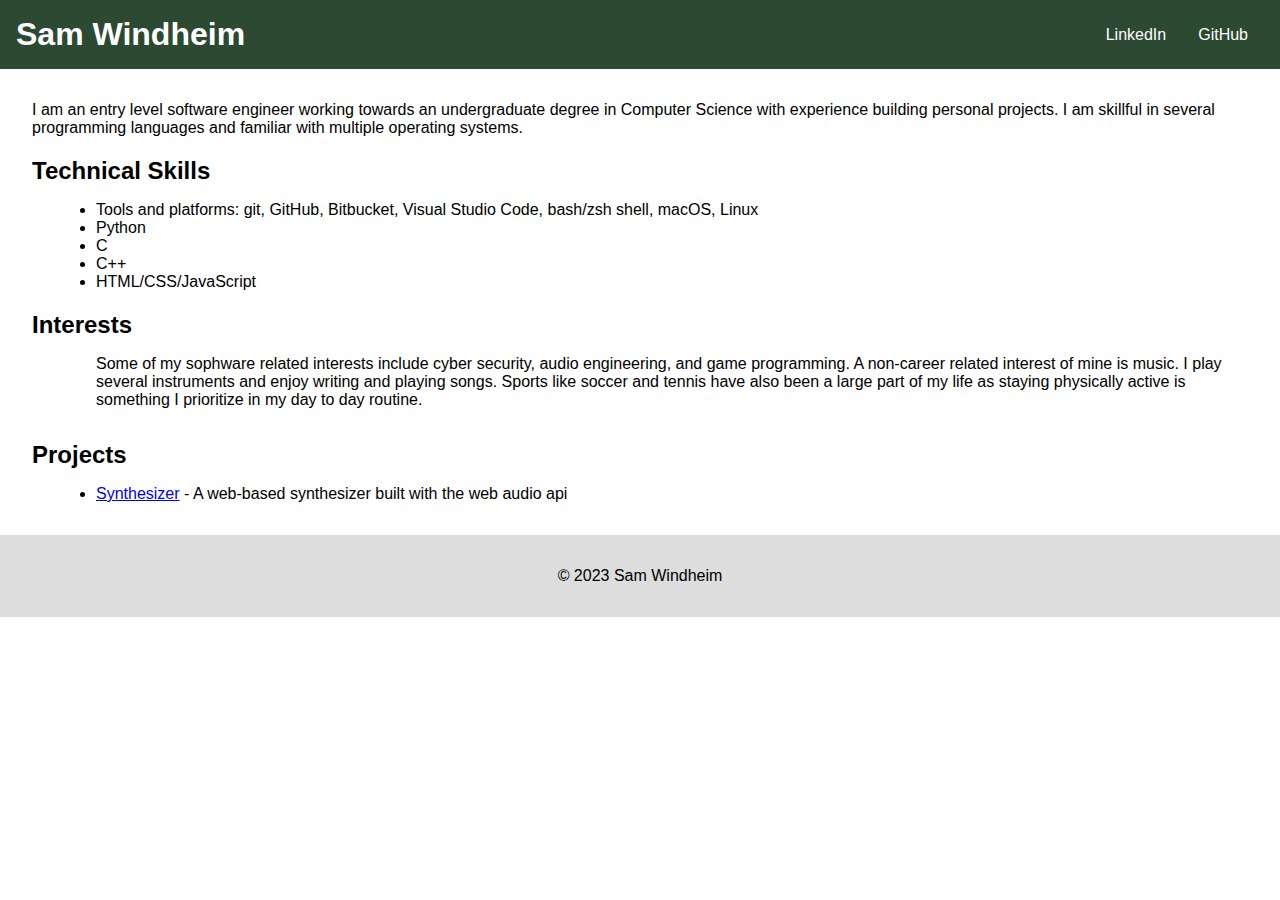
==== index.html @ 6e507746 "added sections of website per instructions" ====
<!DOCTYPE html>
<html lang="en">
  <head>
    <meta charset="UTF-8" />
    <meta name="viewport" content="width=device-width, initial-scale=1.0" />
    <link rel="stylesheet" href="style.css" />
    <title>Sam Windheim</title>
  </head>
  <body>
    <header>
      <h1>Sam Windheim</h1>
      <nav>
        <ul>
          <!-- <li><a href="#skills">Skills and Interests</a></li>
          <li><a href="#projects">Projects</a></li> -->
          <li><a href="https://www.linkedin.com/in/sam-windheim-47833a23a/">LinkedIn</a></li>
          <li><a href="https://github.com/samwindheim">GitHub</a></li>
        </ul>
      </nav>
    </header>

    <main>
      <section id="skills">
        <p>
          I am an entry level software engineer working towards an undergraduate
          degree in Computer Science with experience building personal projects.
          I am skillful in several programming languages and familiar with multiple
          operating systems.
        </p>
        <h2>Technical Skills</h2>
        <ul>
          <li>
            Tools and platforms: git, GitHub, Bitbucket, Visual Studio Code,
            bash/zsh shell, macOS, Linux
          <li>Python</li>
          <li>C</li>
          <li>C++</li>
          </li>
          <li>HTML/CSS/JavaScript</li>
        </ul>

        <h2>Interests</h2>
        <ul>
          <p>
            Some of my sophware related interests include cyber security, audio engineering, and game programming. A non-career related interest of mine is music. I play several instruments and enjoy writing and playing songs. Sports like soccer and tennis have also been a large part of my life as staying physically active is something I prioritize in my day to day routine.
          </p>
        </ul>
      </section>

      <section id="projects">
        <h2>Projects</h2>
        <ul>
          <li>
            <a href="synth/index.html">Synthesizer</a> - A web-based synthesizer
            built with the web audio api
          </li>
          <!-- <li><a href="#">Project 2</a> - Description of project 2</li>
          <li><a href="#">Project 3</a> - Description of project 3</li> -->
        </ul>
      </section>
    </main>

    <footer>
      <p>&copy; 2023 Sam Windheim</p>
    </footer>
  </body>
</html>
---- style.css ----
body {
    font-family: Arial, sans-serif;
    margin: 0;
    padding: 0;
  }
  
  header {
    background-color: #2c4931;
    color: white;
    display: flex;
    justify-content: space-between;
    align-items: center;
    padding: 1em;
  }
  
  header h1 {
    margin: 0;
    font-size: 2em;
  }
  
  header nav ul {
    list-style: none;
    margin: 0;
    padding: 0;
    display: flex;
  }
  
  header nav ul li {
    margin: 0 1em;
  }
  
  header nav ul li a {
    color: white;
    text-decoration: none;
  }
  
  main {
    margin: 2em;
  }
  
  section {
    margin-bottom: 2em;
  }
  
  h2 {
    font-size: 1.5em;
    margin-bottom: 0.5em;
  }
  
  ul {
    list-style: disc;
    margin-left: 1.5em;
    margin-bottom: 1em;
  }
  
  footer {
    background-color: #ddd;
    padding: 1em;
    text-align: center;
  }
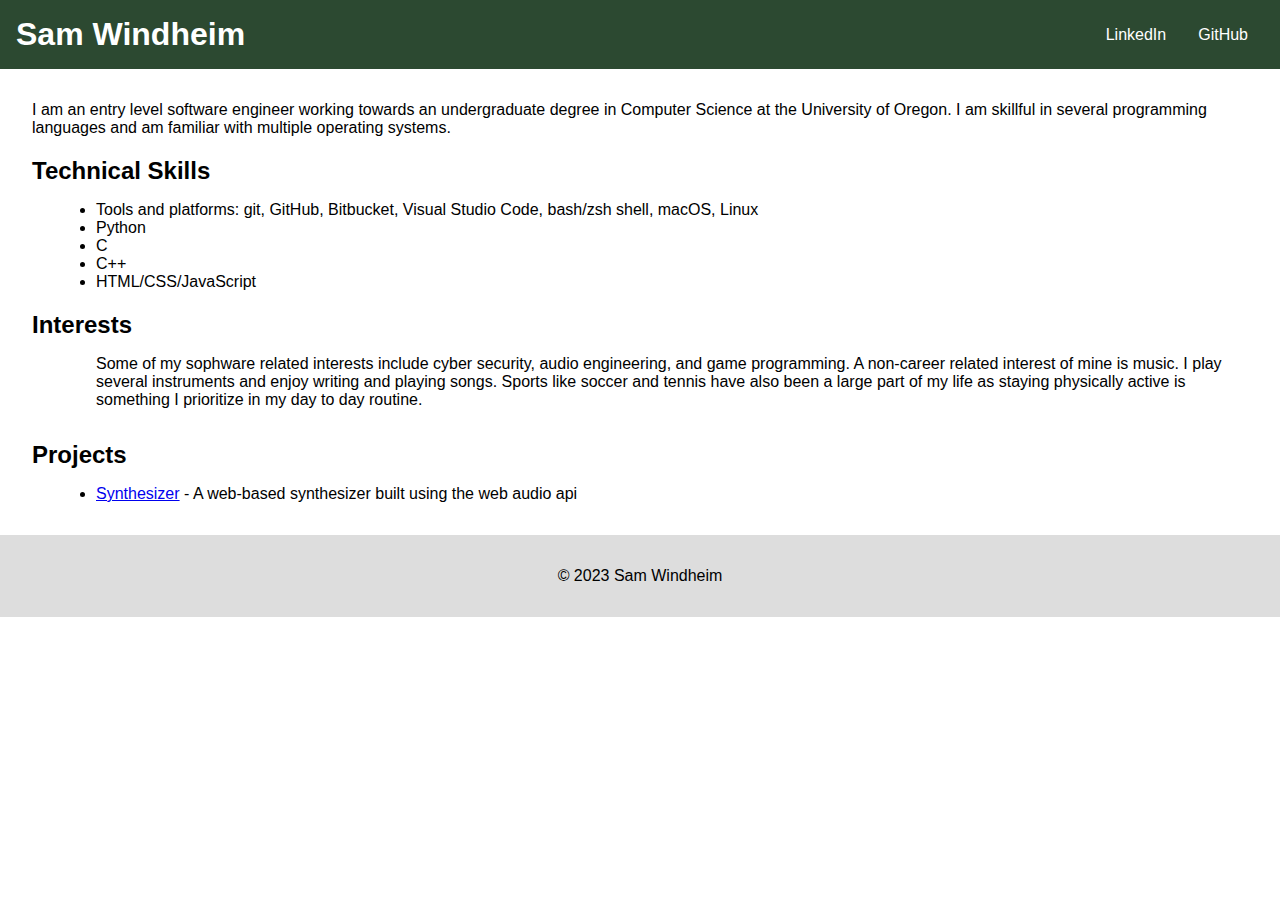
==== commit 187c7fc6: "adjusted wording in paragraphs" ====
--- a/index.html
+++ b/index.html
@@ -11,8 +11,6 @@
       <h1>Sam Windheim</h1>
       <nav>
         <ul>
-          <!-- <li><a href="#skills">Skills and Interests</a></li>
-          <li><a href="#projects">Projects</a></li> -->
           <li><a href="https://www.linkedin.com/in/sam-windheim-47833a23a/">LinkedIn</a></li>
           <li><a href="https://github.com/samwindheim">GitHub</a></li>
         </ul>
@@ -23,8 +21,8 @@
       <section id="skills">
         <p>
           I am an entry level software engineer working towards an undergraduate
-          degree in Computer Science with experience building personal projects.
-          I am skillful in several programming languages and familiar with multiple
+          degree in Computer Science at the University of Oregon.
+          I am skillful in several programming languages and am familiar with multiple
           operating systems.
         </p>
         <h2>Technical Skills</h2>
@@ -51,8 +49,7 @@
         <h2>Projects</h2>
         <ul>
           <li>
-            <a href="synth/index.html">Synthesizer</a> - A web-based synthesizer
-            built with the web audio api
+            <a href="synth/index.html">Synthesizer</a> - A web-based synthesizer built using the web audio api
           </li>
           <!-- <li><a href="#">Project 2</a> - Description of project 2</li>
           <li><a href="#">Project 3</a> - Description of project 3</li> -->
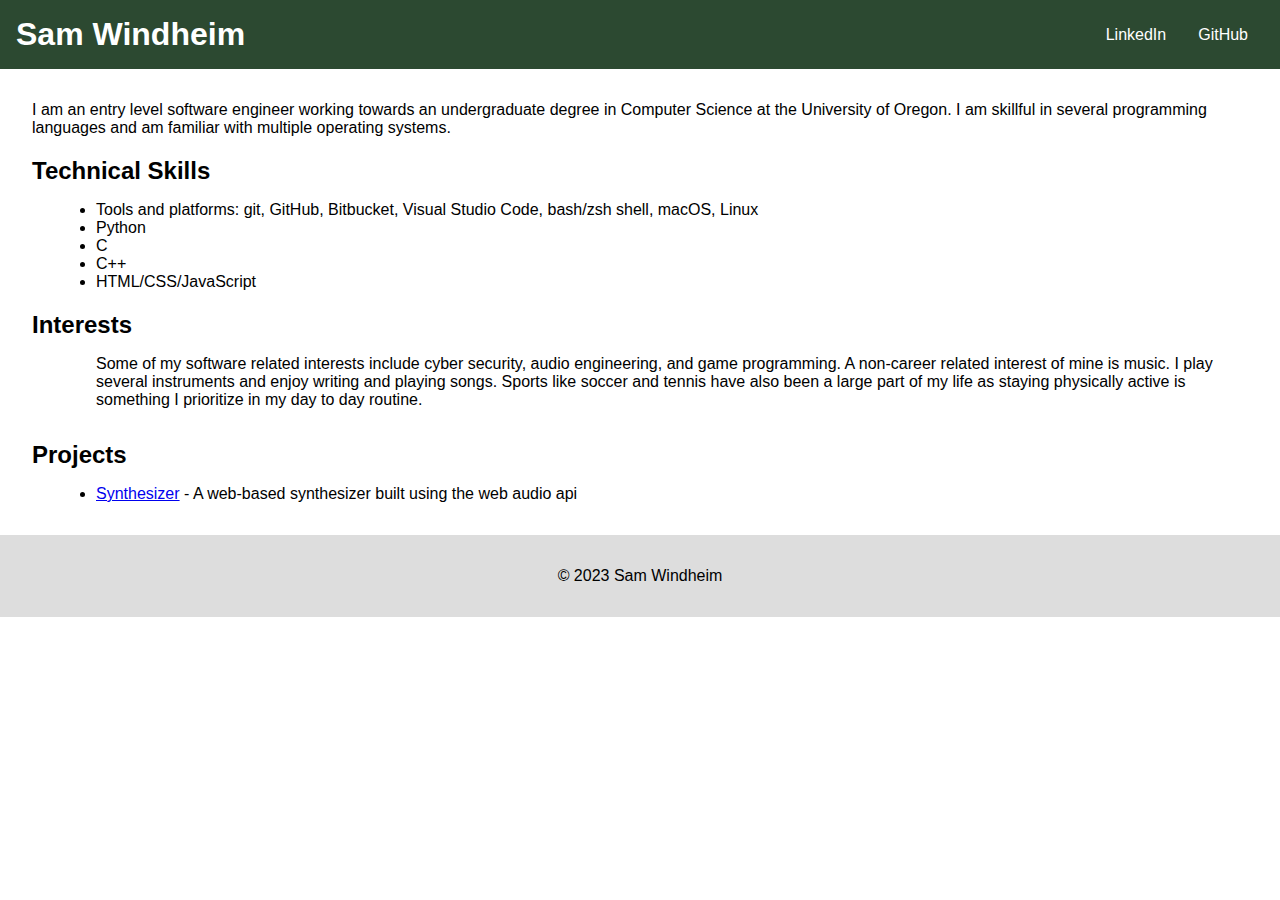
==== commit 3287de07: "fixed sophware typo" ====
--- a/index.html
+++ b/index.html
@@ -40,7 +40,7 @@
         <h2>Interests</h2>
         <ul>
           <p>
-            Some of my sophware related interests include cyber security, audio engineering, and game programming. A non-career related interest of mine is music. I play several instruments and enjoy writing and playing songs. Sports like soccer and tennis have also been a large part of my life as staying physically active is something I prioritize in my day to day routine.
+            Some of my software related interests include cyber security, audio engineering, and game programming. A non-career related interest of mine is music. I play several instruments and enjoy writing and playing songs. Sports like soccer and tennis have also been a large part of my life as staying physically active is something I prioritize in my day to day routine.
           </p>
         </ul>
       </section>
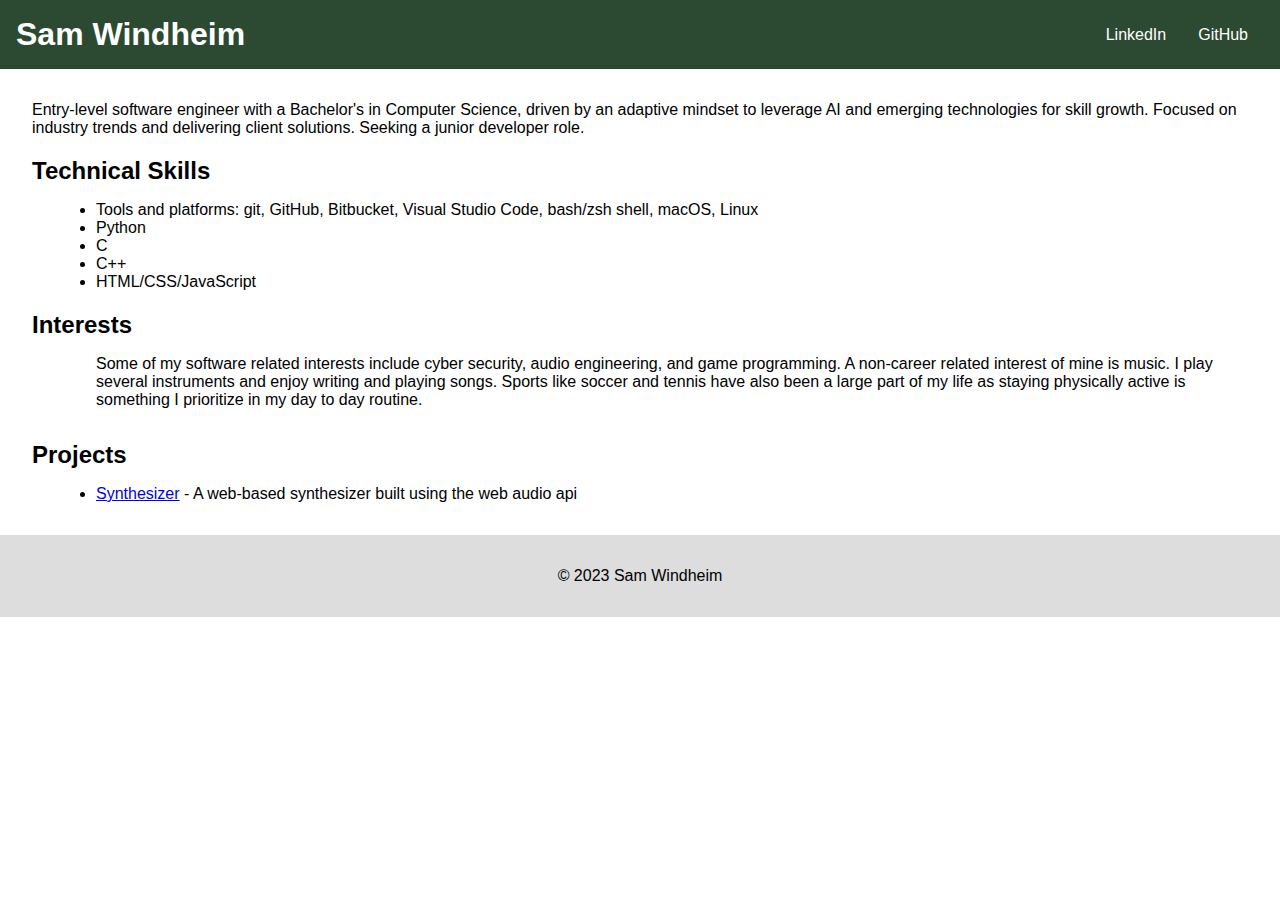
==== commit bc8c7792: "updated intro" ====
--- a/index.html
+++ b/index.html
@@ -20,10 +20,10 @@
     <main>
       <section id="skills">
         <p>
-          I am an entry level software engineer working towards an undergraduate
-          degree in Computer Science at the University of Oregon.
-          I am skillful in several programming languages and am familiar with multiple
-          operating systems.
+          Entry-level software engineer with a Bachelor's in Computer Science, 
+          driven by an adaptive mindset to leverage AI and emerging technologies 
+          for skill growth. Focused on industry trends and delivering client solutions. 
+          Seeking a junior developer role.
         </p>
         <h2>Technical Skills</h2>
         <ul>
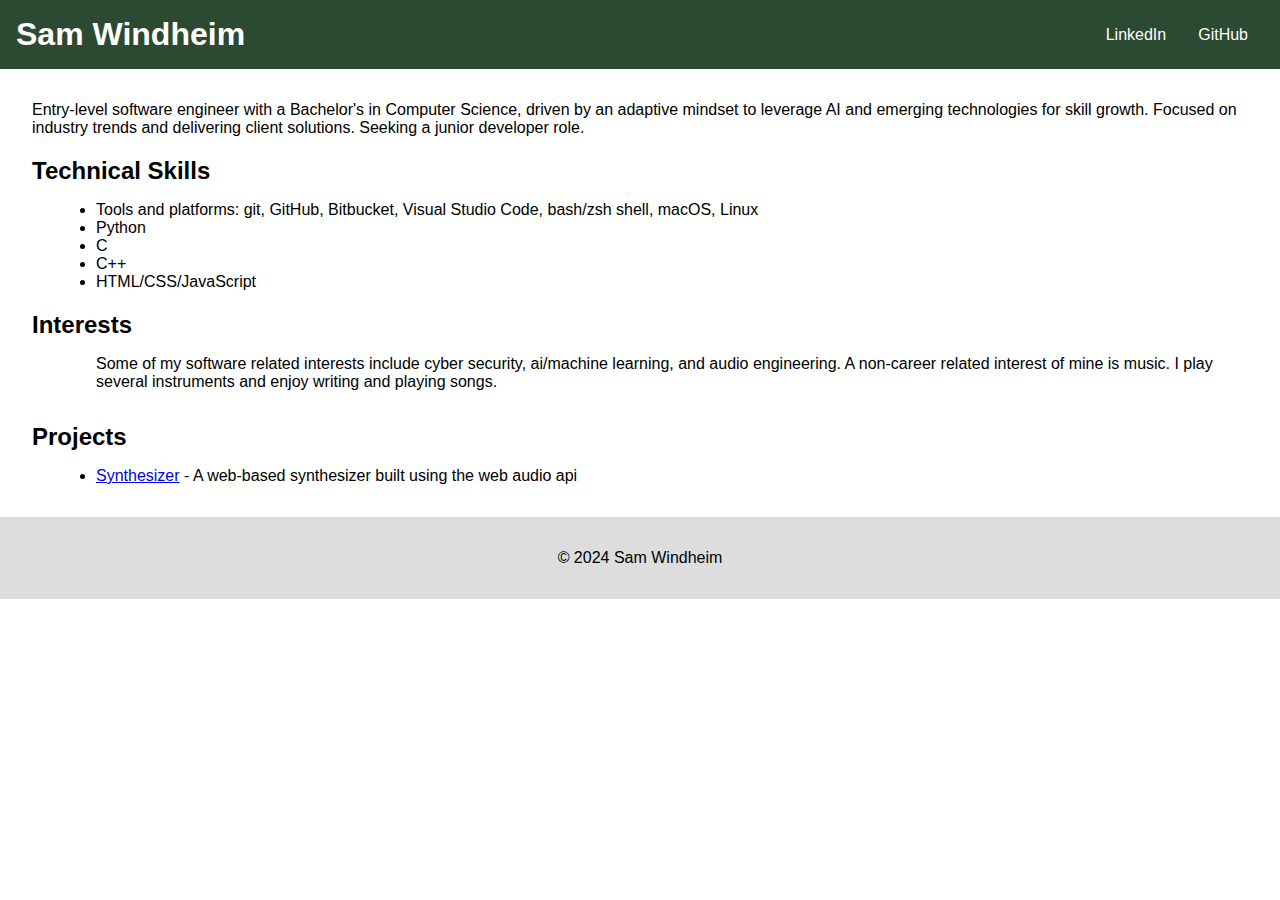
==== commit 40cb9785: "Updated interests" ====
--- a/index.html
+++ b/index.html
@@ -40,7 +40,9 @@
         <h2>Interests</h2>
         <ul>
           <p>
-            Some of my software related interests include cyber security, audio engineering, and game programming. A non-career related interest of mine is music. I play several instruments and enjoy writing and playing songs. Sports like soccer and tennis have also been a large part of my life as staying physically active is something I prioritize in my day to day routine.
+            Some of my software related interests include cyber security, 
+            ai/machine learning, and audio engineering. A non-career related interest 
+            of mine is music. I play several instruments and enjoy writing and playing songs.
           </p>
         </ul>
       </section>
@@ -58,7 +60,7 @@
     </main>
 
     <footer>
-      <p>&copy; 2023 Sam Windheim</p>
+      <p>&copy; 2024 Sam Windheim</p>
     </footer>
   </body>
 </html>
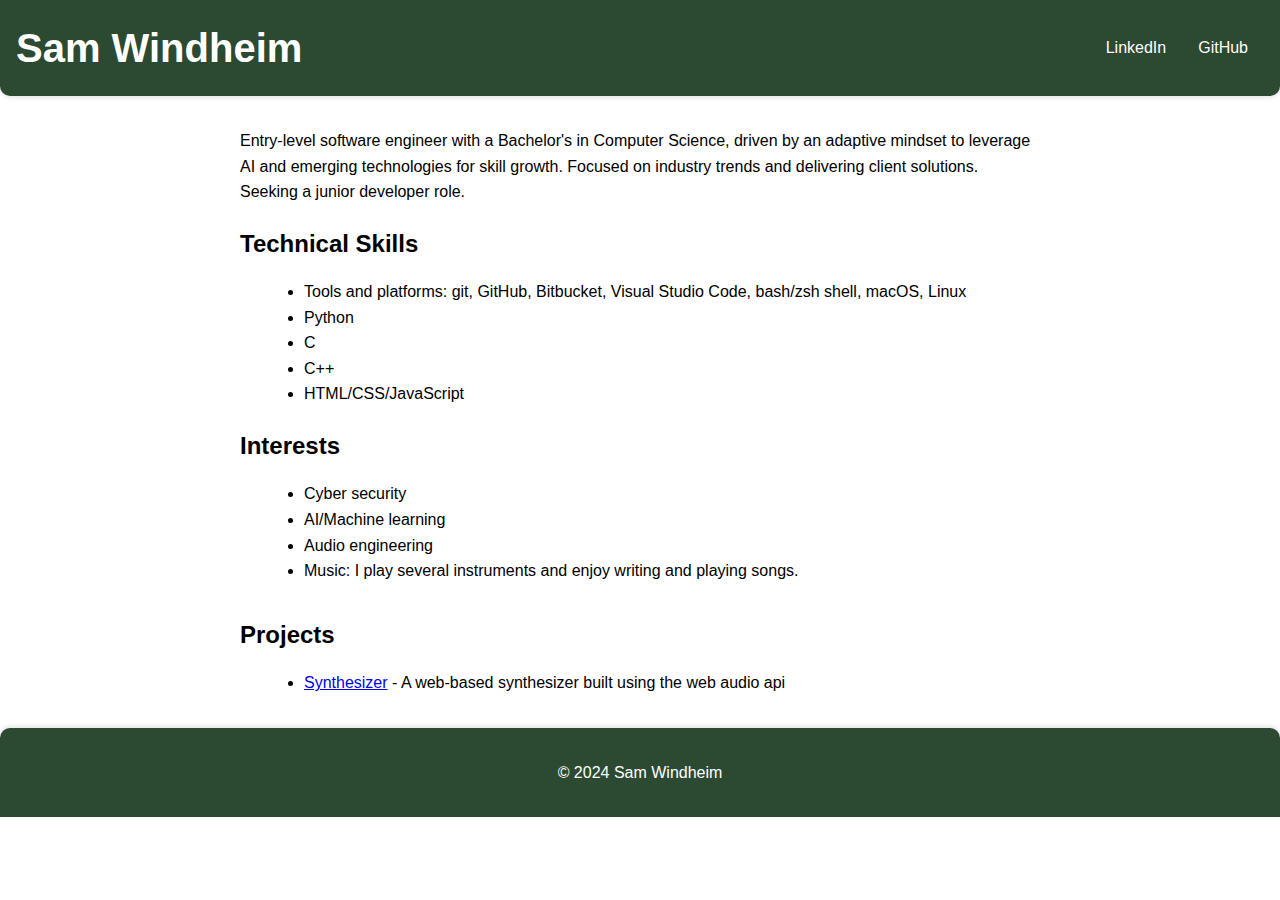
==== commit 21d3ce3b: "style and format changes" ====
--- a/index.html
+++ b/index.html
@@ -11,7 +11,11 @@
       <h1>Sam Windheim</h1>
       <nav>
         <ul>
-          <li><a href="https://www.linkedin.com/in/sam-windheim-47833a23a/">LinkedIn</a></li>
+          <li>
+            <a href="https://www.linkedin.com/in/sam-windheim-47833a23a/"
+              >LinkedIn</a
+            >
+          </li>
           <li><a href="https://github.com/samwindheim">GitHub</a></li>
         </ul>
       </nav>
@@ -20,30 +24,32 @@
     <main>
       <section id="skills">
         <p>
-          Entry-level software engineer with a Bachelor's in Computer Science, 
-          driven by an adaptive mindset to leverage AI and emerging technologies 
-          for skill growth. Focused on industry trends and delivering client solutions. 
-          Seeking a junior developer role.
+          Entry-level software engineer with a Bachelor's in Computer Science,
+          driven by an adaptive mindset to leverage AI and emerging technologies
+          for skill growth. Focused on industry trends and delivering client
+          solutions. Seeking a junior developer role.
         </p>
         <h2>Technical Skills</h2>
         <ul>
           <li>
             Tools and platforms: git, GitHub, Bitbucket, Visual Studio Code,
             bash/zsh shell, macOS, Linux
+          </li>
           <li>Python</li>
           <li>C</li>
           <li>C++</li>
-          </li>
           <li>HTML/CSS/JavaScript</li>
         </ul>
 
         <h2>Interests</h2>
         <ul>
-          <p>
-            Some of my software related interests include cyber security, 
-            ai/machine learning, and audio engineering. A non-career related interest 
-            of mine is music. I play several instruments and enjoy writing and playing songs.
-          </p>
+          <li>Cyber security</li>
+          <li>AI/Machine learning</li>
+          <li>Audio engineering</li>
+          <li>
+            Music: I play several instruments and enjoy writing and playing
+            songs.
+          </li>
         </ul>
       </section>
 
@@ -51,7 +57,8 @@
         <h2>Projects</h2>
         <ul>
           <li>
-            <a href="synth/index.html">Synthesizer</a> - A web-based synthesizer built using the web audio api
+            <a href="synth/index.html">Synthesizer</a> - A web-based synthesizer
+            built using the web audio api
           </li>
           <!-- <li><a href="#">Project 2</a> - Description of project 2</li>
           <li><a href="#">Project 3</a> - Description of project 3</li> -->
--- a/style.css
+++ b/style.css
@@ -1,61 +1,74 @@
-
 body {
-    font-family: Arial, sans-serif;
+    font-family: 'Segoe UI', Tahoma, Geneva, Verdana, sans-serif;
     margin: 0;
     padding: 0;
-  }
-  
-  header {
+    line-height: 1.6;
+}
+
+header {
     background-color: #2c4931;
     color: white;
     display: flex;
     justify-content: space-between;
     align-items: center;
     padding: 1em;
-  }
-  
-  header h1 {
+    box-shadow: 0 2px 4px rgba(0, 0, 0, 0.1);
+    border-radius: 0 0 10px 10px;
+}
+
+header h1 {
     margin: 0;
-    font-size: 2em;
-  }
-  
-  header nav ul {
+    font-size: 2.5em;
+}
+
+header nav ul {
     list-style: none;
     margin: 0;
     padding: 0;
     display: flex;
-  }
-  
-  header nav ul li {
+}
+
+header nav ul li {
     margin: 0 1em;
-  }
-  
-  header nav ul li a {
+}
+
+header nav ul li a {
     color: white;
     text-decoration: none;
-  }
-  
-  main {
+    transition: color 0.3s ease;
+}
+
+header nav ul li a:hover {
+    color: #a8d5ba;
+}
+
+main {
     margin: 2em;
-  }
-  
-  section {
+    max-width: 800px;
+    margin-left: auto;
+    margin-right: auto;
+}
+
+section {
     margin-bottom: 2em;
-  }
-  
-  h2 {
+}
+
+h2 {
     font-size: 1.5em;
     margin-bottom: 0.5em;
-  }
-  
-  ul {
+}
+
+ul {
     list-style: disc;
     margin-left: 1.5em;
     margin-bottom: 1em;
-  }
-  
-  footer {
-    background-color: #ddd;
+}
+
+footer {
+    background-color: #2c4931;
+    color: white;
     padding: 1em;
     text-align: center;
-  }+    box-shadow: 0 -2px 4px rgba(0, 0, 0, 0.1);
+    border-radius: 10px 10px 0 0;
+}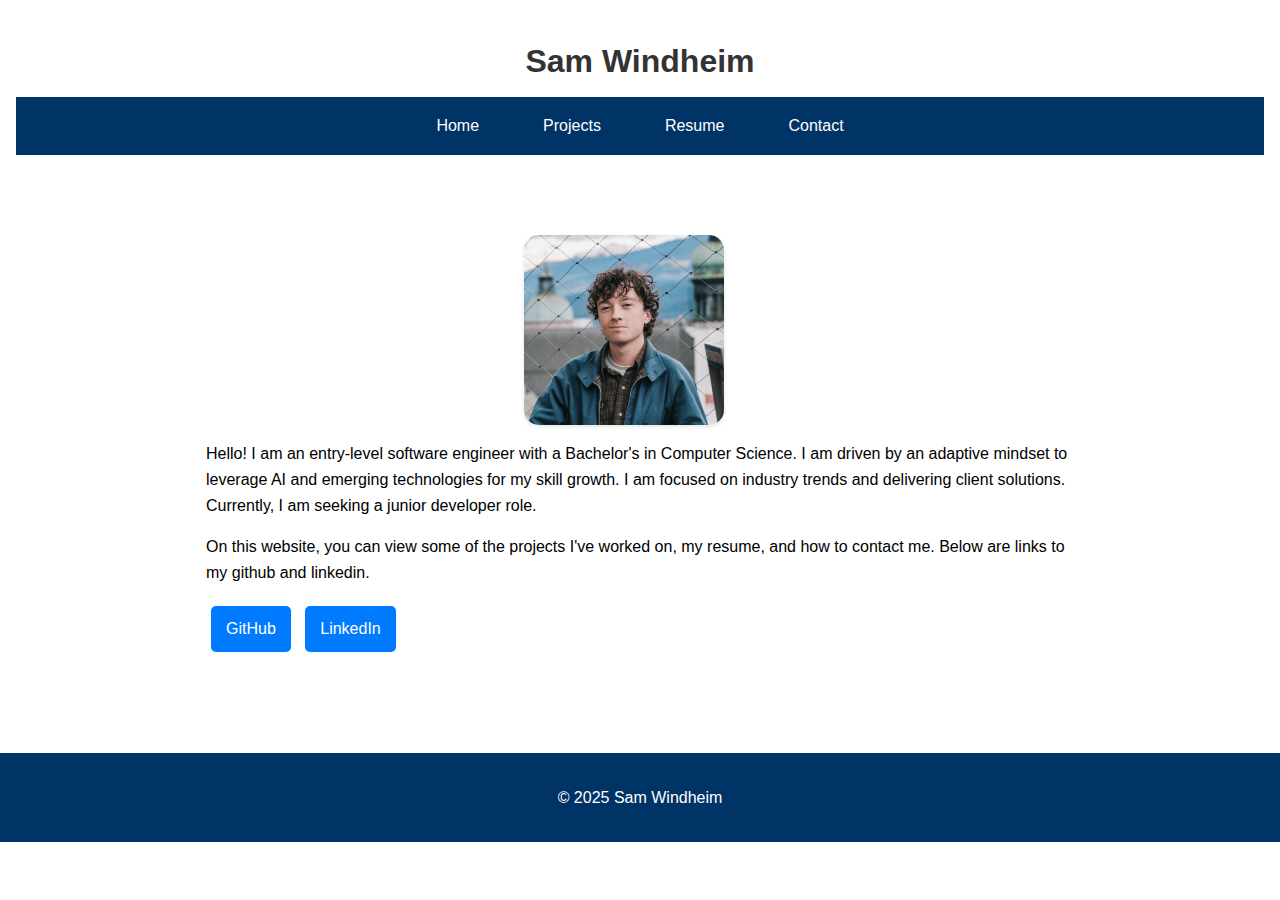
==== commit 6ea6714c: "fixed resume display" ====
--- a/index.html
+++ b/index.html
@@ -11,63 +11,50 @@
       <h1>Sam Windheim</h1>
       <nav>
         <ul>
-          <li>
-            <a href="https://www.linkedin.com/in/sam-windheim-47833a23a/"
-              >LinkedIn</a
-            >
-          </li>
-          <li><a href="https://github.com/samwindheim">GitHub</a></li>
+          <li><a href="index.html">Home</a></li>
+          <li><a href="projects.html">Projects</a></li>
+          <li><a href="resume.html">Resume</a></li>
+          <li><a href="contact.html">Contact</a></li>
         </ul>
       </nav>
     </header>
 
     <main>
-      <section id="skills">
-        <p>
-          Entry-level software engineer with a Bachelor's in Computer Science,
-          driven by an adaptive mindset to leverage AI and emerging technologies
-          for skill growth. Focused on industry trends and delivering client
-          solutions. Seeking a junior developer role.
-        </p>
-        <h2>Technical Skills</h2>
-        <ul>
-          <li>
-            Tools and platforms: git, GitHub, Bitbucket, Visual Studio Code,
-            bash/zsh shell, macOS, Linux
-          </li>
-          <li>Python</li>
-          <li>C</li>
-          <li>C++</li>
-          <li>HTML/CSS/JavaScript</li>
-        </ul>
-
-        <h2>Interests</h2>
-        <ul>
-          <li>Cyber security</li>
-          <li>AI/Machine learning</li>
-          <li>Audio engineering</li>
-          <li>
-            Music: I play several instruments and enjoy writing and playing
-            songs.
-          </li>
-        </ul>
-      </section>
-
-      <section id="projects">
-        <h2>Projects</h2>
-        <ul>
-          <li>
-            <a href="synth/index.html">Synthesizer</a> - A web-based synthesizer
-            built using the web audio api
-          </li>
-          <!-- <li><a href="#">Project 2</a> - Description of project 2</li>
-          <li><a href="#">Project 3</a> - Description of project 3</li> -->
-        </ul>
+      <section id="about">
+        <img src="portrait.png" alt="Your Portrait" class="portrait" />
+        <div class="description">
+          <p>
+            Hello! I am an entry-level software engineer with a Bachelor's in
+            Computer Science. I am driven by an adaptive mindset to leverage AI
+            and emerging technologies for my skill growth. I am focused on
+            industry trends and delivering client solutions. Currently, I am
+            seeking a junior developer role.
+          </p>
+          <p>
+            On this website, you can view some of the projects I've worked on,
+            my resume, and how to contact me. Below are links to my github and
+            linkedin.
+          </p>
+          <div class="social-links">
+            <a
+              href="https://github.com/samwindheim"
+              target="_blank"
+              class="button"
+              >GitHub</a
+            >
+            <a
+              href="https://www.linkedin.com/in/sam-windheim-47833a23a/"
+              target="_blank"
+              class="button"
+              >LinkedIn</a
+            >
+          </div>
+        </div>
       </section>
     </main>
 
     <footer>
-      <p>&copy; 2024 Sam Windheim</p>
+      <p>&copy; 2025 Sam Windheim</p>
     </footer>
   </body>
 </html>
--- a/style.css
+++ b/style.css
@@ -1,24 +1,29 @@
 body {
-    font-family: 'Segoe UI', Tahoma, Geneva, Verdana, sans-serif;
+    font-family: 'Roboto', sans-serif;
     margin: 0;
     padding: 0;
     line-height: 1.6;
+    background-color: #ffffff; /* Light blue background */
 }
 
 header {
-    background-color: #2c4931;
-    color: white;
-    display: flex;
-    justify-content: space-between;
-    align-items: center;
+    background-color: #ffffff; /* Lightest blue for the header */
+    color: #333; /* Dark text for contrast */
+    text-align: center;
     padding: 1em;
-    box-shadow: 0 2px 4px rgba(0, 0, 0, 0.1);
-    border-radius: 0 0 10px 10px;
+    margin-top: 20px; /* Space above the header */
 }
 
 header h1 {
     margin: 0;
-    font-size: 2.5em;
+    font-size: 2em;
+    font-weight: bold;
+}
+
+nav {
+    background-color: #003366; /* Dark blue for the navigation bar */
+    padding: 0.5em 1em; /* Add padding to bring the nav bar in */
+    margin-top: 10px; /* Space below the header */
 }
 
 header nav ul {
@@ -26,6 +31,7 @@
     margin: 0;
     padding: 0;
     display: flex;
+    justify-content: center;
 }
 
 header nav ul li {
@@ -35,40 +41,102 @@
 header nav ul li a {
     color: white;
     text-decoration: none;
-    transition: color 0.3s ease;
+    padding: 0.5em 1em;
+    display: block;
+    transition: background-color 0.3s ease;
 }
 
 header nav ul li a:hover {
-    color: #a8d5ba;
+    background-color: #0056b3; /* Lighter blue on hover */
 }
 
 main {
-    margin: 2em;
-    max-width: 800px;
-    margin-left: auto;
-    margin-right: auto;
+    max-width: 900px;
+    margin: 2em auto;
+    padding: 1em;
+    display: flex; /* Use flexbox for layout */
+    align-items: flex-start; /* Align items to the start */
 }
 
 section {
     margin-bottom: 2em;
+    padding: 1em;
+    background-color: transparent;
 }
 
 h2 {
-    font-size: 1.5em;
+    font-size: 1.8em;
+    margin-bottom: 0.5em;
+    font-weight: bold;
+    text-align: left; /* Align heading to the left */
+}
+
+ul {
+    list-style: none;
+    padding: 0;
+}
+
+ul li {
     margin-bottom: 0.5em;
 }
 
-ul {
-    list-style: disc;
-    margin-left: 1.5em;
-    margin-bottom: 1em;
-}
-
 footer {
-    background-color: #2c4931;
+    background-color: #003366; /* Dark blue for the footer */
     color: white;
     padding: 1em;
     text-align: center;
-    box-shadow: 0 -2px 4px rgba(0, 0, 0, 0.1);
-    border-radius: 10px 10px 0 0;
+}
+
+button, a.download-link {
+    background-color: #007bff; /* Blue for buttons */
+    color: white;
+    padding: 0.5em 1em;
+    border: none;
+    border-radius: 4px;
+    cursor: pointer;
+    text-decoration: none;
+    transition: background-color 0.3s ease;
+    display: inline-block;
+    margin-top: 1em;
+}
+
+button:hover, a.download-link:hover {
+    background-color: #0056b3; /* Darker blue on hover */
+}
+
+.portrait {
+    width: 200px; /* Set width for the portrait */
+    height: auto;
+    box-shadow: 0 2px 4px rgba(0, 0, 0, 0.1);
+    margin-right: 2em; /* Space between portrait and description */
+    border-radius: 15px; /* Adjust this value for more or less rounding */
+}
+
+.description {
+    flex: 1; /* Allow description to take remaining space */
+}
+
+.social-links {
+    margin-top: 1em; /* Space above the buttons */
+}
+
+.button {
+    display: inline-block; /* Make the link behave like a button */
+    padding: 10px 15px; /* Add some padding */
+    margin: 5px; /* Space between buttons */
+    background-color: #007bff; /* Button background color */
+    color: white; /* Text color */
+    text-decoration: none; /* Remove underline */
+    border-radius: 5px; /* Rounded corners */
+    transition: background-color 0.3s; /* Smooth transition */
+}
+
+.button:hover {
+    background-color: #0056b3; /* Darker shade on hover */
+}
+
+#about {
+    display: flex; /* Use flexbox for layout */
+    align-items: center; /* Center items vertically */
+    flex-direction: column; /* Stack items vertically */
 }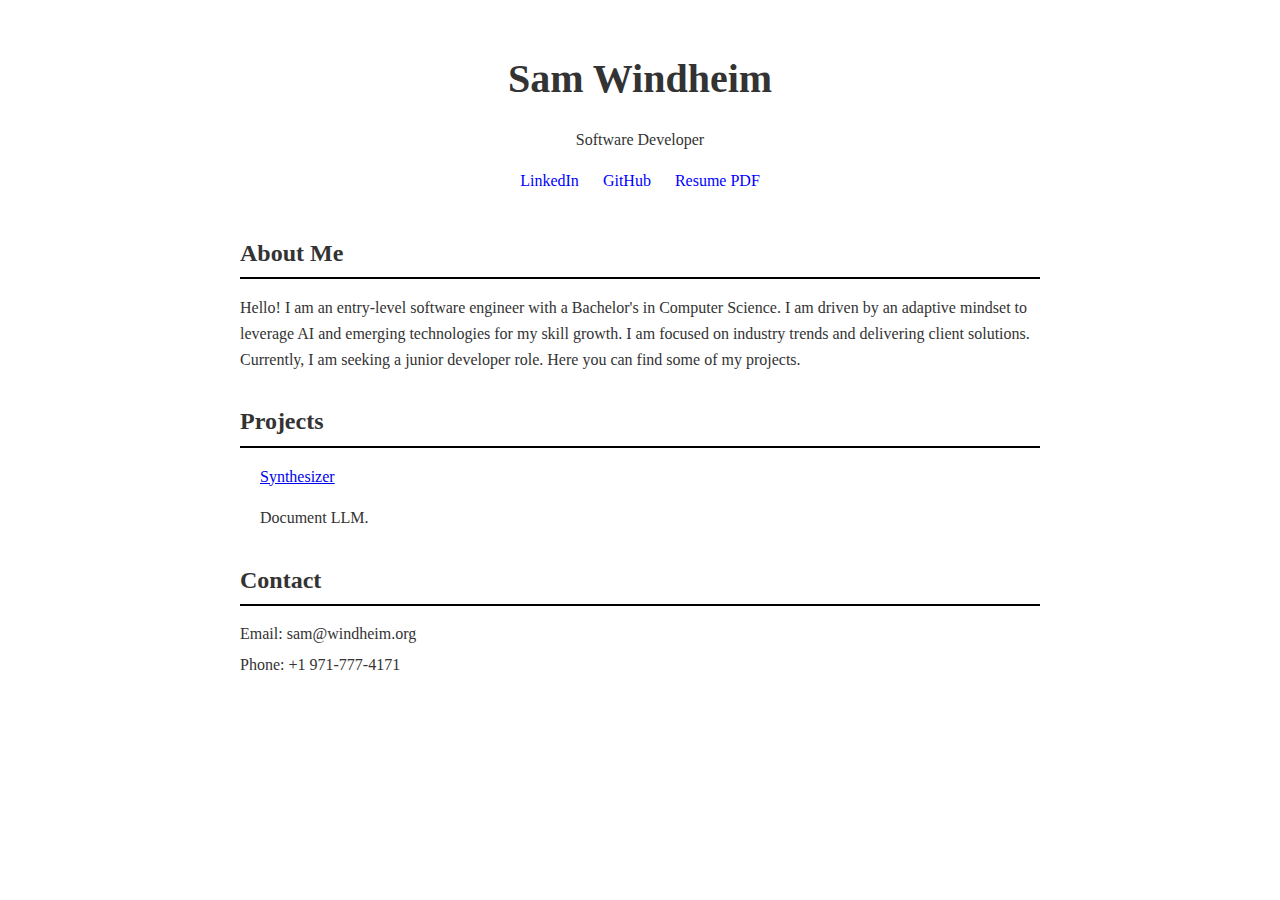
==== commit bc2d4f76: "simplified website" ====
--- a/index.html
+++ b/index.html
@@ -3,58 +3,62 @@
   <head>
     <meta charset="UTF-8" />
     <meta name="viewport" content="width=device-width, initial-scale=1.0" />
+    <title>Sam Windheim - Personal Website</title>
     <link rel="stylesheet" href="style.css" />
-    <title>Sam Windheim</title>
   </head>
   <body>
     <header>
       <h1>Sam Windheim</h1>
-      <nav>
-        <ul>
-          <li><a href="index.html">Home</a></li>
-          <li><a href="projects.html">Projects</a></li>
-          <li><a href="resume.html">Resume</a></li>
-          <li><a href="contact.html">Contact</a></li>
-        </ul>
-      </nav>
+      <p>Software Developer</p>
+      <div class="social-links">
+        <a
+          href="https://www.linkedin.com/in/sam-windheim-47833a23a"
+          target="_blank"
+          rel="noopener noreferrer"
+          >LinkedIn</a
+        >
+        <a
+          href="https://github.com/samwindheim"
+          target="_blank"
+          rel="noopener noreferrer"
+          >GitHub</a
+        >
+        <a
+          href="resume_samwindheim.pdf"
+          target="_blank"
+          rel="noopener noreferrer"
+          >Resume PDF</a
+        >
+      </div>
     </header>
 
-    <main>
-      <section id="about">
-        <img src="portrait.png" alt="Your Portrait" class="portrait" />
-        <div class="description">
-          <p>
-            Hello! I am an entry-level software engineer with a Bachelor's in
-            Computer Science. I am driven by an adaptive mindset to leverage AI
-            and emerging technologies for my skill growth. I am focused on
-            industry trends and delivering client solutions. Currently, I am
-            seeking a junior developer role.
-          </p>
-          <p>
-            On this website, you can view some of the projects I've worked on,
-            my resume, and how to contact me. Below are links to my github and
-            linkedin.
-          </p>
-          <div class="social-links">
-            <a
-              href="https://github.com/samwindheim"
-              target="_blank"
-              class="button"
-              >GitHub</a
-            >
-            <a
-              href="https://www.linkedin.com/in/sam-windheim-47833a23a/"
-              target="_blank"
-              class="button"
-              >LinkedIn</a
-            >
-          </div>
-        </div>
-      </section>
-    </main>
+    <section>
+      <h2>About Me</h2>
+      <p>
+        Hello! I am an entry-level software engineer with a Bachelor's in
+        Computer Science. I am driven by an adaptive mindset to leverage AI and
+        emerging technologies for my skill growth. I am focused on industry
+        trends and delivering client solutions. Currently, I am seeking a junior
+        developer role. Here you can find some of my projects.
+      </p>
+    </section>
 
-    <footer>
-      <p>&copy; 2025 Sam Windheim</p>
-    </footer>
+    <section>
+      <h2>Projects</h2>
+      <ul>
+        <a href="synth/index.html">Synthesizer</a></li>
+        <p>
+          Document LLM.
+        </p>
+        
+    </section>
+
+    <section>
+      <h2>Contact</h2>
+      <div class="contact-info">
+        <p>Email: sam@windheim.org</p>
+        <p>Phone: +1 971-777-4171</p>
+      </div>
+    </section>
   </body>
 </html>
--- a/style.css
+++ b/style.css
@@ -1,142 +1,64 @@
 body {
-    font-family: 'Roboto', sans-serif;
-    margin: 0;
-    padding: 0;
-    line-height: 1.6;
-    background-color: #ffffff; /* Light blue background */
+  font-family: Times New Roman, serif;
+  line-height: 1.6;
+  color: #333333;
+  max-width: 800px;
+  margin: 0 auto;
+  padding: 20px;
 }
 
 header {
-    background-color: #ffffff; /* Lightest blue for the header */
-    color: #333; /* Dark text for contrast */
-    text-align: center;
-    padding: 1em;
-    margin-top: 20px; /* Space above the header */
+  text-align: center;
+  margin-bottom: 40px;
 }
 
-header h1 {
-    margin: 0;
-    font-size: 2em;
-    font-weight: bold;
-}
-
-nav {
-    background-color: #003366; /* Dark blue for the navigation bar */
-    padding: 0.5em 1em; /* Add padding to bring the nav bar in */
-    margin-top: 10px; /* Space below the header */
-}
-
-header nav ul {
-    list-style: none;
-    margin: 0;
-    padding: 0;
-    display: flex;
-    justify-content: center;
-}
-
-header nav ul li {
-    margin: 0 1em;
-}
-
-header nav ul li a {
-    color: white;
-    text-decoration: none;
-    padding: 0.5em 1em;
-    display: block;
-    transition: background-color 0.3s ease;
-}
-
-header nav ul li a:hover {
-    background-color: #0056b3; /* Lighter blue on hover */
-}
-
-main {
-    max-width: 900px;
-    margin: 2em auto;
-    padding: 1em;
-    display: flex; /* Use flexbox for layout */
-    align-items: flex-start; /* Align items to the start */
-}
-
-section {
-    margin-bottom: 2em;
-    padding: 1em;
-    background-color: transparent;
+h1 {
+  font-size: 2.5em;
+  margin-bottom: 10px;
 }
 
 h2 {
-    font-size: 1.8em;
-    margin-bottom: 0.5em;
-    font-weight: bold;
-    text-align: left; /* Align heading to the left */
+  font-size: 1.5em;
+  margin-top: 30px;
+  margin-bottom: 15px;
+  border-bottom: 2px solid #000000;
+  padding-bottom: 5px;
+}
+
+.social-links {
+  margin-top: 15px;
+}
+
+.social-links a {
+  margin: 0 10px;
+  text-decoration: none;
+  color: #0000ff;
 }
 
 ul {
-    list-style: none;
-    padding: 0;
+  padding-left: 20px;
 }
 
-ul li {
-    margin-bottom: 0.5em;
+.contact-info p {
+  margin: 5px 0;
 }
 
-footer {
-    background-color: #003366; /* Dark blue for the footer */
-    color: white;
-    padding: 1em;
-    text-align: center;
+.resume-container {
+  margin-top: 20px;
 }
 
-button, a.download-link {
-    background-color: #007bff; /* Blue for buttons */
-    color: white;
-    padding: 0.5em 1em;
-    border: none;
-    border-radius: 4px;
-    cursor: pointer;
-    text-decoration: none;
-    transition: background-color 0.3s ease;
-    display: inline-block;
-    margin-top: 1em;
+.resume-container iframe {
+  width: 100%;
+  height: 600px;
+  border: 1px solid #ccc;
 }
 
-button:hover, a.download-link:hover {
-    background-color: #0056b3; /* Darker blue on hover */
-}
-
-.portrait {
-    width: 200px; /* Set width for the portrait */
-    height: auto;
-    box-shadow: 0 2px 4px rgba(0, 0, 0, 0.1);
-    margin-right: 2em; /* Space between portrait and description */
-    border-radius: 15px; /* Adjust this value for more or less rounding */
-}
-
-.description {
-    flex: 1; /* Allow description to take remaining space */
-}
-
-.social-links {
-    margin-top: 1em; /* Space above the buttons */
-}
-
-.button {
-    display: inline-block; /* Make the link behave like a button */
-    padding: 10px 15px; /* Add some padding */
-    margin: 5px; /* Space between buttons */
-    background-color: #007bff; /* Button background color */
-    color: white; /* Text color */
-    text-decoration: none; /* Remove underline */
-    border-radius: 5px; /* Rounded corners */
-    transition: background-color 0.3s; /* Smooth transition */
-}
-
-.button:hover {
-    background-color: #0056b3; /* Darker shade on hover */
-}
-
-#about {
-    display: flex; /* Use flexbox for layout */
-    align-items: center; /* Center items vertically */
-    flex-direction: column; /* Stack items vertically */
+.download-btn {
+  display: inline-block;
+  background-color: #007bff;
+  color: white;
+  padding: 10px 15px;
+  text-decoration: none;
+  border-radius: 5px;
+  margin-top: 10px;
 }